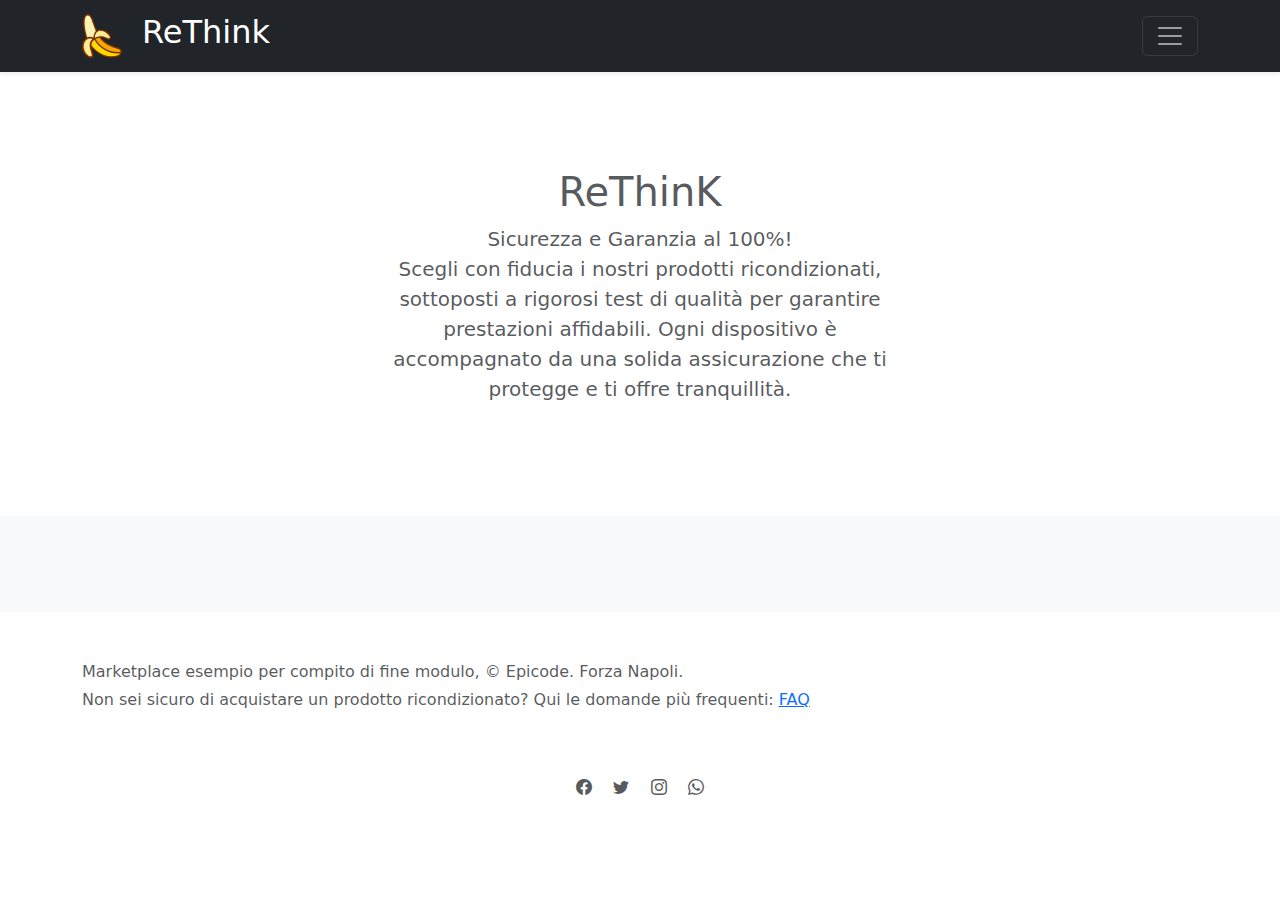
==== index/index.html @ 0d76d9e8 "implementazione button modifica, visualizzazioni card in homepage, modificato cards e visualizzazion" ====
<!DOCTYPE html>
<html lang="en">
  <head>
    <meta charset="UTF-8" />
    <meta name="viewport" content="width=device-width, initial-scale=1.0" />
    <!-- Boostrap -->
    <link
      href="https://cdn.jsdelivr.net/npm/bootstrap@5.3.3/dist/css/bootstrap.min.css"
      rel="stylesheet"
      integrity="sha384-QWTKZyjpPEjISv5WaRU9OFeRpok6YctnYmDr5pNlyT2bRjXh0JMhjY6hW+ALEwIH"
      crossorigin="anonymous"
    />
    <!-- Boostrap icon -->
    <link rel="stylesheet" href="https://cdn.jsdelivr.net/npm/bootstrap-icons@1.11.3/font/bootstrap-icons.min.css">
    <!-- Favicon -->
    <link rel="icon" href="/assets/banana-icon.svg" type="image/svg">
    <!-- Css -->
    <link rel="stylesheet" href="style.css" />
    <title>ReThink</title>
  </head>
  <body cz-shortcut-listen="true">
    <svg xmlns="http://www.w3.org/2000/svg" class="d-none">
      <symbol id="check2" viewBox="0 0 16 16">
        <path
          d="M13.854 3.646a.5.5 0 0 1 0 .708l-7 7a.5.5 0 0 1-.708 0l-3.5-3.5a.5.5 0 1 1 .708-.708L6.5 10.293l6.646-6.647a.5.5 0 0 1 .708 0z"
        ></path>
      </symbol>
      <symbol id="circle-half" viewBox="0 0 16 16">
        <path
          d="M8 15A7 7 0 1 0 8 1v14zm0 1A8 8 0 1 1 8 0a8 8 0 0 1 0 16z"
        ></path>
      </symbol>
      <symbol id="moon-stars-fill" viewBox="0 0 16 16">
        <path
          d="M6 .278a.768.768 0 0 1 .08.858 7.208 7.208 0 0 0-.878 3.46c0 4.021 3.278 7.277 7.318 7.277.527 0 1.04-.055 1.533-.16a.787.787 0 0 1 .81.316.733.733 0 0 1-.031.893A8.349 8.349 0 0 1 8.344 16C3.734 16 0 12.286 0 7.71 0 4.266 2.114 1.312 5.124.06A.752.752 0 0 1 6 .278z"
        ></path>
        <path
          d="M10.794 3.148a.217.217 0 0 1 .412 0l.387 1.162c.173.518.579.924 1.097 1.097l1.162.387a.217.217 0 0 1 0 .412l-1.162.387a1.734 1.734 0 0 0-1.097 1.097l-.387 1.162a.217.217 0 0 1-.412 0l-.387-1.162A1.734 1.734 0 0 0 9.31 6.593l-1.162-.387a.217.217 0 0 1 0-.412l1.162-.387a1.734 1.734 0 0 0 1.097-1.097l.387-1.162zM13.863.099a.145.145 0 0 1 .274 0l.258.774c.115.346.386.617.732.732l.774.258a.145.145 0 0 1 0 .274l-.774.258a1.156 1.156 0 0 0-.732.732l-.258.774a.145.145 0 0 1-.274 0l-.258-.774a1.156 1.156 0 0 0-.732-.732l-.774-.258a.145.145 0 0 1 0-.274l.774-.258c.346-.115.617-.386.732-.732L13.863.1z"
        ></path>
      </symbol>
      <symbol id="sun-fill" viewBox="0 0 16 16">
        <path
          d="M8 12a4 4 0 1 0 0-8 4 4 0 0 0 0 8zM8 0a.5.5 0 0 1 .5.5v2a.5.5 0 0 1-1 0v-2A.5.5 0 0 1 8 0zm0 13a.5.5 0 0 1 .5.5v2a.5.5 0 0 1-1 0v-2A.5.5 0 0 1 8 13zm8-5a.5.5 0 0 1-.5.5h-2a.5.5 0 0 1 0-1h2a.5.5 0 0 1 .5.5zM3 8a.5.5 0 0 1-.5.5h-2a.5.5 0 0 1 0-1h2A.5.5 0 0 1 3 8zm10.657-5.657a.5.5 0 0 1 0 .707l-1.414 1.415a.5.5 0 1 1-.707-.708l1.414-1.414a.5.5 0 0 1 .707 0zm-9.193 9.193a.5.5 0 0 1 0 .707L3.05 13.657a.5.5 0 0 1-.707-.707l1.414-1.414a.5.5 0 0 1 .707 0zm9.193 2.121a.5.5 0 0 1-.707 0l-1.414-1.414a.5.5 0 0 1 .707-.707l1.414 1.414a.5.5 0 0 1 0 .707zM4.464 4.465a.5.5 0 0 1-.707 0L2.343 3.05a.5.5 0 1 1 .707-.707l1.414 1.414a.5.5 0 0 1 0 .708z"
        ></path>
      </symbol>
    </svg>


    <header data-bs-theme="dark">
      <div class="collapse text-bg-dark" id="navbarHeader">
        <div class="container">
          <div class="row">
            <div class="col-sm-8 col-md-7 py-4">
              <h6>Rinasci con noi</h6>
              <p class="text-body-secondary">
                "Dispositivi ricondizionati di alta qualità, risparmio e sostenibilità<br> per una nuova era tecnologica e ambientale."
              </p>
              <!-- sezione icons -->
              <div class="social-icon d-flex">
                <i class="bi bi-facebook  m-2"></i>
                <i class="bi bi-twitter  m-2"></i>
                <i class="bi bi-instagram  m-2"></i>
                <i class="bi bi-whatsapp  m-2"></i>
              </div>
            </div>
            <div class="col-sm-4 offset-md-1 py-4">
              <h4>Menu</h4>
              <ul class="list-unstyled">
                <li><a href="index.html" class="text-white">Shop</a></li>
                <li><a href="/backoffice/backoffice.html" class="text-white">Aggiungi prodotto</a></li>
                <li><a href="/index/FAQ.html" class="text-white">FAQ</a></li>
              </ul>
            </div>
          </div>
        </div>
      </div>
      <div class="navbar navbar-dark bg-dark shadow-sm">
        <div class="container">
          <a href="/index/index.html" class="navbar-brand d-flex align-items-center">
            <img class="super-mega-banana" src="/assets/banana-icon.svg" alt="banana">
            <h2>ReThink</h2>
          </a>
          <button
            class="navbar-toggler"
            type="button"
            data-bs-toggle="collapse"
            data-bs-target="#navbarHeader"
            aria-controls="navbarHeader"
            aria-expanded="false"
            aria-label="Toggle navigation"
          >
            <span class="navbar-toggler-icon"></span>
          </button>
        </div>
      </div>
    </header>

    <main>
      <section class="py-5 text-center container">
        <div class="row py-lg-5">
          <div class="col-lg-6 col-md-8 mx-auto">
            <h1 class="fw-light text-body-secondary">ReThinK</h1>
            <p class="lead text-body-secondary">
              Sicurezza e Garanzia al 100%!<br>
              Scegli con fiducia i nostri prodotti ricondizionati, sottoposti a rigorosi test di qualità per garantire prestazioni affidabili. Ogni dispositivo è accompagnato da una solida assicurazione che ti protegge e ti offre tranquillità.
            </p>
          </div>
        </div>
      </section>
      <div class="album py-5 bg-body-tertiary">
        <div id="container-cards" class="d-flex">

        </div>
      </div>
    </main>
    <footer class="text-body-secondary py-5">
      <div class="container">
        <p class="mb-1">
          Marketplace esempio per compito di fine modulo, © Epicode. Forza Napoli.
        </p>
        <p class="mb-0">
          Non sei sicuro di acquistare un prodotto ricondizionato? Qui le domande più frequenti: <a href="https://www.rethink.it">FAQ</a>
        </p>
        <div class="social-icon mt-5 p-3 text-center">
          <i class="bi bi-facebook m-2"></i>
          <i class="bi bi-twitter m-2"></i>
          <i class="bi bi-instagram m-2"></i>
          <i class="bi bi-whatsapp m-2"></i>
        </div>
      </div>
    </footer>
    <script src="https://cdn.jsdelivr.net/npm/bootstrap@5.3.3/dist/js/bootstrap.bundle.min.js" integrity="sha384-YvpcrYf0tY3lHB60NNkmXc5s9fDVZLESaAA55NDzOxhy9GkcIdslK1eN7N6jIeHz" crossorigin="anonymous"></script>
    
    <script src="script.js"></script>
  </body>
</html>
---- index/style.css ----
.navbar-brand .super-mega-banana{
    width: 40px;
    margin-right: 20px;
}
.navbar-brand h1{
    font-size: 3rem;
}

.form-control{
    font-size: smaller;
}
  /* all */
  .social-icon{
    cursor: pointer;
  }
  .card {
    border: 1px solid #ccc;
    border-radius: 8px;
    padding: 15px;
    width: 300px;
    box-shadow: 0 2px 4px rgba(0, 0, 0, 0.3);
    margin: 15px auto;
    display: flex;
    align-items: center;
    justify-content: center;
  }
  .card-img-top{
    width: 100%;
    height: auto;
  }
  
  /* backoffice css */
  .edit,
  .delete{
    background-color: #212529;
    color: #FFF;
    text-align: center;
    width: 150px;
    margin-bottom: 5px;
    border: 1px solid #ccc;
    border-radius: 5px;
    box-shadow: 0 2px 4px rgba(0, 0, 0, 0.3);
    cursor: pointer;
  }
  .edit:hover{
    transform: scale(1.1);
    background: #00CC00;
  }
  .delete:hover{
    transform: scale(1.1);
    background-color: #CC0000;
  }

  @media (min-width: 768px) {
    .card {
      border: 1px solid #ccc;
      border-radius: 8px;
      padding: 15px;
      width: 300px;
      box-shadow: 0 2px 4px rgba(0, 0, 0, 0.3);
      margin: 15px auto;
      transition: transform 0.3s;
    }
    .card:hover{
      transform: scale(1.1); /* ingrandimento del 10% al passaggio del mouse sulla card */
    }
  }
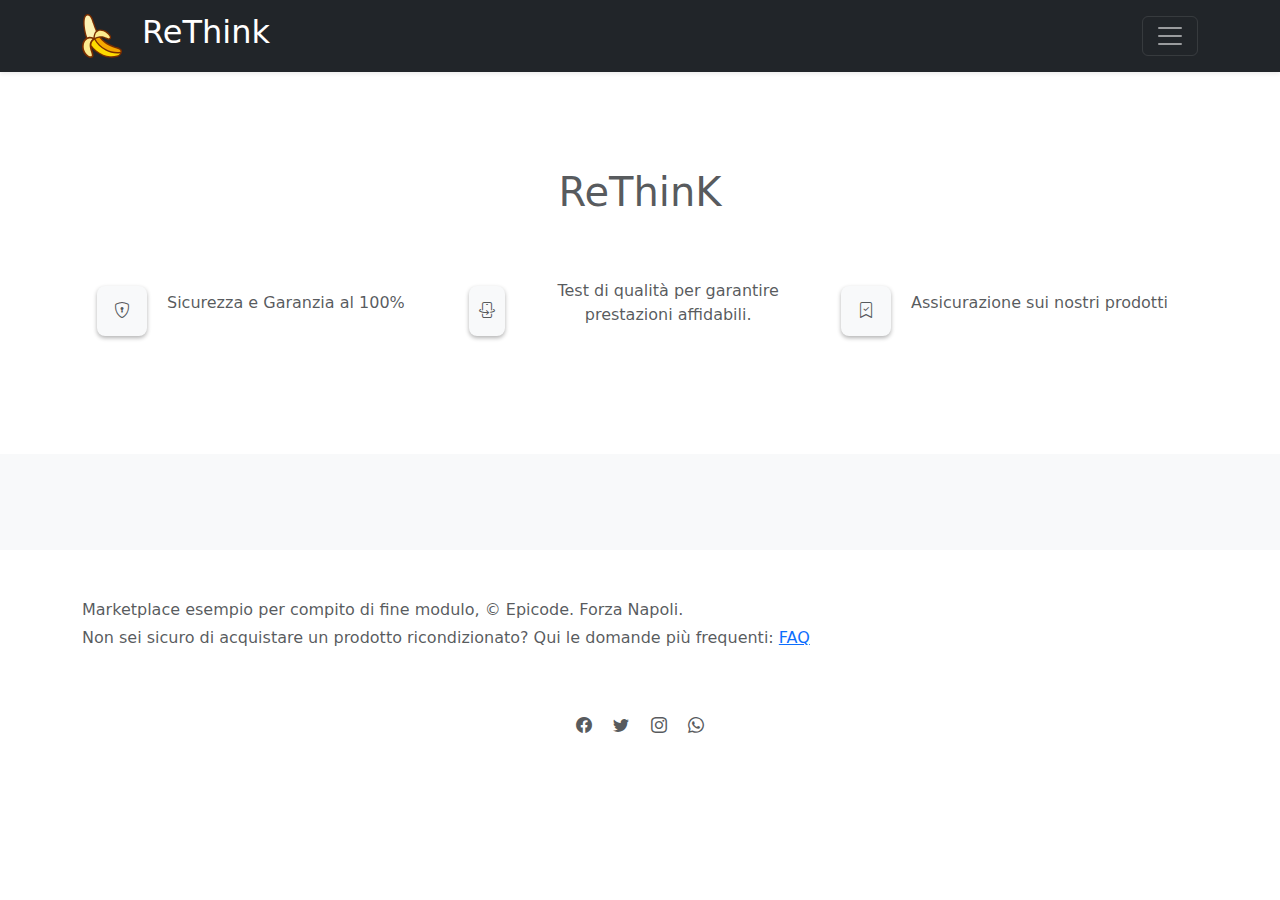
==== commit cfff26d5: "modifiche html css homepage" ====
--- a/index/index.html
+++ b/index/index.html
@@ -98,13 +98,29 @@
     <main>
       <section class="py-5 text-center container">
         <div class="row py-lg-5">
-          <div class="col-lg-6 col-md-8 mx-auto">
-            <h1 class="fw-light text-body-secondary">ReThinK</h1>
-            <p class="lead text-body-secondary">
-              Sicurezza e Garanzia al 100%!<br>
-              Scegli con fiducia i nostri prodotti ricondizionati, sottoposti a rigorosi test di qualità per garantire prestazioni affidabili. Ogni dispositivo è accompagnato da una solida assicurazione che ti protegge e ti offre tranquillità.
-            </p>
-          </div>
+          <!-- <div class="col-lg-6 col-md-8 mx-auto"> -->
+            <h1 class="fw-light text-body-secondary mb-5">ReThinK</h1>
+            <div class="container-content text-body-secondary">
+              <div class="first-content d-flex align-items-center ">
+                <div class="first-content-icon d-flex justify-content-center align-items-center ">
+                  <i class="bi bi-shield-lock"></i>
+                </div>
+                <p>Sicurezza e Garanzia al 100% </p>
+              </div>
+              <div class="second-content d-flex align-items-center">
+                <div class="second-content-icon d-flex justify-content-center align-items-center">
+                  <i class="bi bi-phone-flip"></i>
+                </div>
+                <p>Test di qualità per garantire prestazioni affidabili.</p>
+              </div>
+              <div class="third-content d-flex align-items-center">
+                <div class="third-content-icon d-flex justify-content-center align-items-center ">
+                  <i class="bi bi-bookmark-check"></i>
+                </div>
+               <p>Assicurazione sui nostri prodotti</p>
+              </div>
+            </div>
+          <!-- </div> -->
         </div>
       </section>
       <div class="album py-5 bg-body-tertiary">
--- a/index/style.css
+++ b/index/style.css
@@ -1,15 +1,35 @@
-.navbar-brand .super-mega-banana{
+  /*  index */
+  .container-content{
+    display: flex;
+    justify-content: space-around;
+    align-items: center;
+  }
+  .first-content,
+  .second-content,
+  .third-content{
+    width: calc(100% / 3); /* imposto quindi la larghezza a 33,3periodico */
+    padding: 15px;
+  }
+  .first-content-icon,
+  .second-content-icon,
+  .third-content-icon{
+    width: 50px;
+    height: 50px;
+    background-color: #F8F9FA;
+    margin-right: 20px;
+    box-shadow: 0 2px 4px rgba(0, 0, 0, 0.3);
+    border-radius: 8px;
+  }
+
+
+  /* all */
+  .navbar-brand .super-mega-banana{
     width: 40px;
     margin-right: 20px;
 }
-.navbar-brand h1{
+  .navbar-brand h1{
     font-size: 3rem;
 }
-
-.form-control{
-    font-size: smaller;
-}
-  /* all */
   .social-icon{
     cursor: pointer;
   }
@@ -30,7 +50,10 @@
   }
   
   /* backoffice css */
-  .edit,
+  .form-control{
+    font-size: smaller;
+}
+  .editButton,
   .delete{
     background-color: #212529;
     color: #FFF;
@@ -42,7 +65,7 @@
     box-shadow: 0 2px 4px rgba(0, 0, 0, 0.3);
     cursor: pointer;
   }
-  .edit:hover{
+  .editButton:hover{
     transform: scale(1.1);
     background: #00CC00;
   }
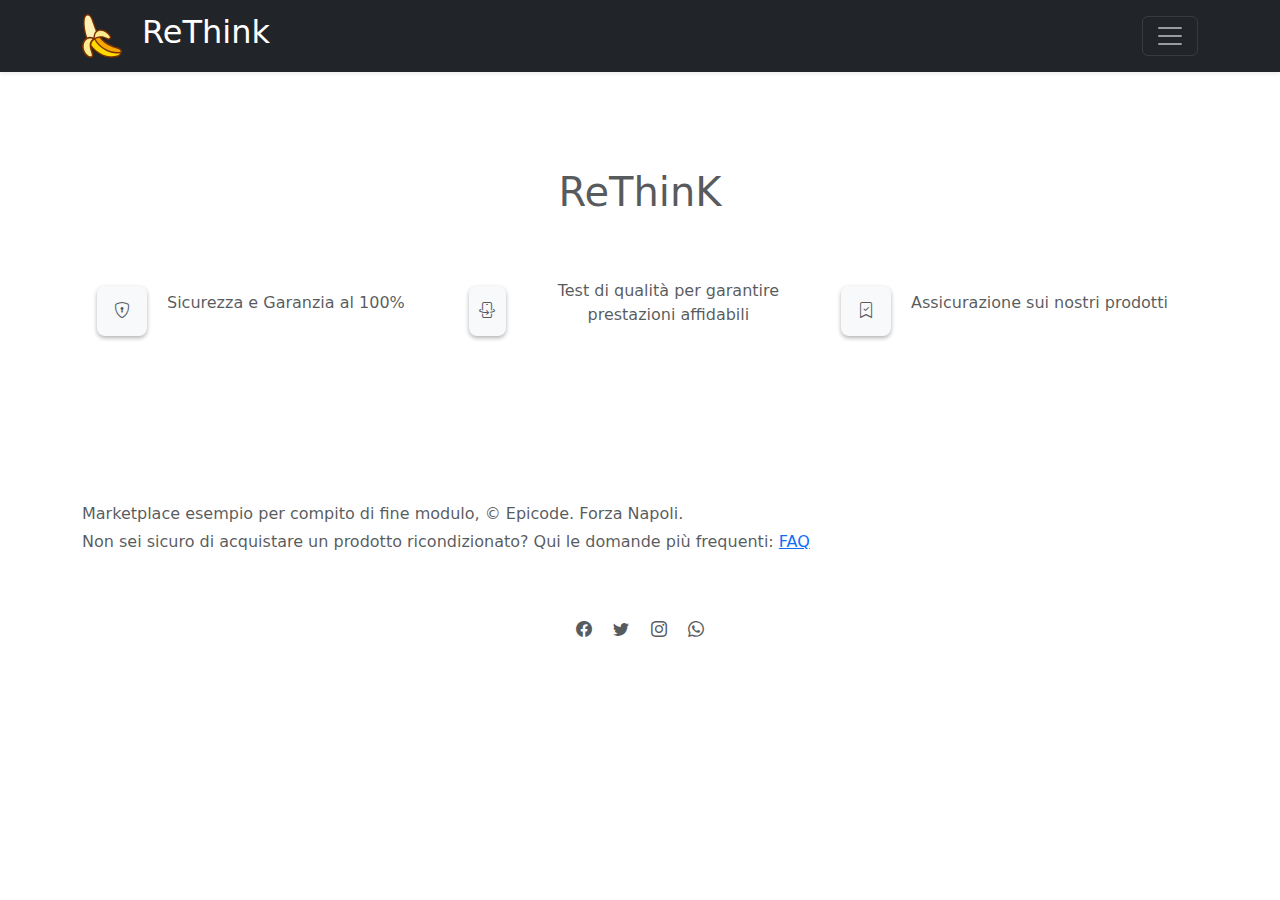
==== commit 8294c38f: "- implementazione button modifica risciuto - modifiche html - modal applicato hidden per editProduct" ====
--- a/index/index.html
+++ b/index/index.html
@@ -96,9 +96,9 @@
     </header>
 
     <main>
+      <!-- MAIN CONTENT -->
       <section class="py-5 text-center container">
         <div class="row py-lg-5">
-          <!-- <div class="col-lg-6 col-md-8 mx-auto"> -->
             <h1 class="fw-light text-body-secondary mb-5">ReThinK</h1>
             <div class="container-content text-body-secondary">
               <div class="first-content d-flex align-items-center ">
@@ -111,7 +111,7 @@
                 <div class="second-content-icon d-flex justify-content-center align-items-center">
                   <i class="bi bi-phone-flip"></i>
                 </div>
-                <p>Test di qualità per garantire prestazioni affidabili.</p>
+                <p>Test di qualità per garantire prestazioni affidabili</p>
               </div>
               <div class="third-content d-flex align-items-center">
                 <div class="third-content-icon d-flex justify-content-center align-items-center ">
@@ -120,14 +120,31 @@
                <p>Assicurazione sui nostri prodotti</p>
               </div>
             </div>
-          <!-- </div> -->
         </div>
       </section>
-      <div class="album py-5 bg-body-tertiary">
-        <div id="container-cards" class="d-flex">
-
+        <div  class="container">
+          <div class="row">
+            <div id="container-cards" class="container-fluid row d-flex col-12 justify-content-around">
+              <!-- visualizzazione cards -->
+            </div>
+          </div>
         </div>
-      </div>
+        <!-- modal section -->
+        <div class="modal fade" id="productModal" tabindex="-1" aria-labelledby="productModalLabel" aria-hidden="true">
+          <div class="modal-dialog modal-dialog-centered">
+            <div class="modal-content">
+              <div class="modal-header">
+                <h5 class="modal-title" id="productModalLabel">Dettagli Prodotto</h5>
+                <button type="button" class="btn-close" data-bs-dismiss="modal" aria-label="Close"></button>
+              </div>
+              <div class="modal-body">
+                <div id="productDetails">
+                  <!-- Qui verranno inseriti dinamicamente i dettagli del prodotto -->
+                </div>
+              </div>
+            </div>
+          </div>
+        </div>
     </main>
     <footer class="text-body-secondary py-5">
       <div class="container">
@@ -135,7 +152,7 @@
           Marketplace esempio per compito di fine modulo, © Epicode. Forza Napoli.
         </p>
         <p class="mb-0">
-          Non sei sicuro di acquistare un prodotto ricondizionato? Qui le domande più frequenti: <a href="https://www.rethink.it">FAQ</a>
+          Non sei sicuro di acquistare un prodotto ricondizionato? Qui le domande più frequenti: <a href="/index/FAQ.html">FAQ</a>
         </p>
         <div class="social-icon mt-5 p-3 text-center">
           <i class="bi bi-facebook m-2"></i>
@@ -146,7 +163,7 @@
       </div>
     </footer>
     <script src="https://cdn.jsdelivr.net/npm/bootstrap@5.3.3/dist/js/bootstrap.bundle.min.js" integrity="sha384-YvpcrYf0tY3lHB60NNkmXc5s9fDVZLESaAA55NDzOxhy9GkcIdslK1eN7N6jIeHz" crossorigin="anonymous"></script>
-    
+
     <script src="script.js"></script>
   </body>
 </html>
--- a/index/style.css
+++ b/index/style.css
@@ -19,6 +19,7 @@
     margin-right: 20px;
     box-shadow: 0 2px 4px rgba(0, 0, 0, 0.3);
     border-radius: 8px;
+    cursor: pointer;
   }
 
 
@@ -46,7 +47,8 @@
   }
   .card-img-top{
     width: 100%;
-    height: auto;
+    height: 250px;
+    object-fit: contain;
   }
   
   /* backoffice css */
